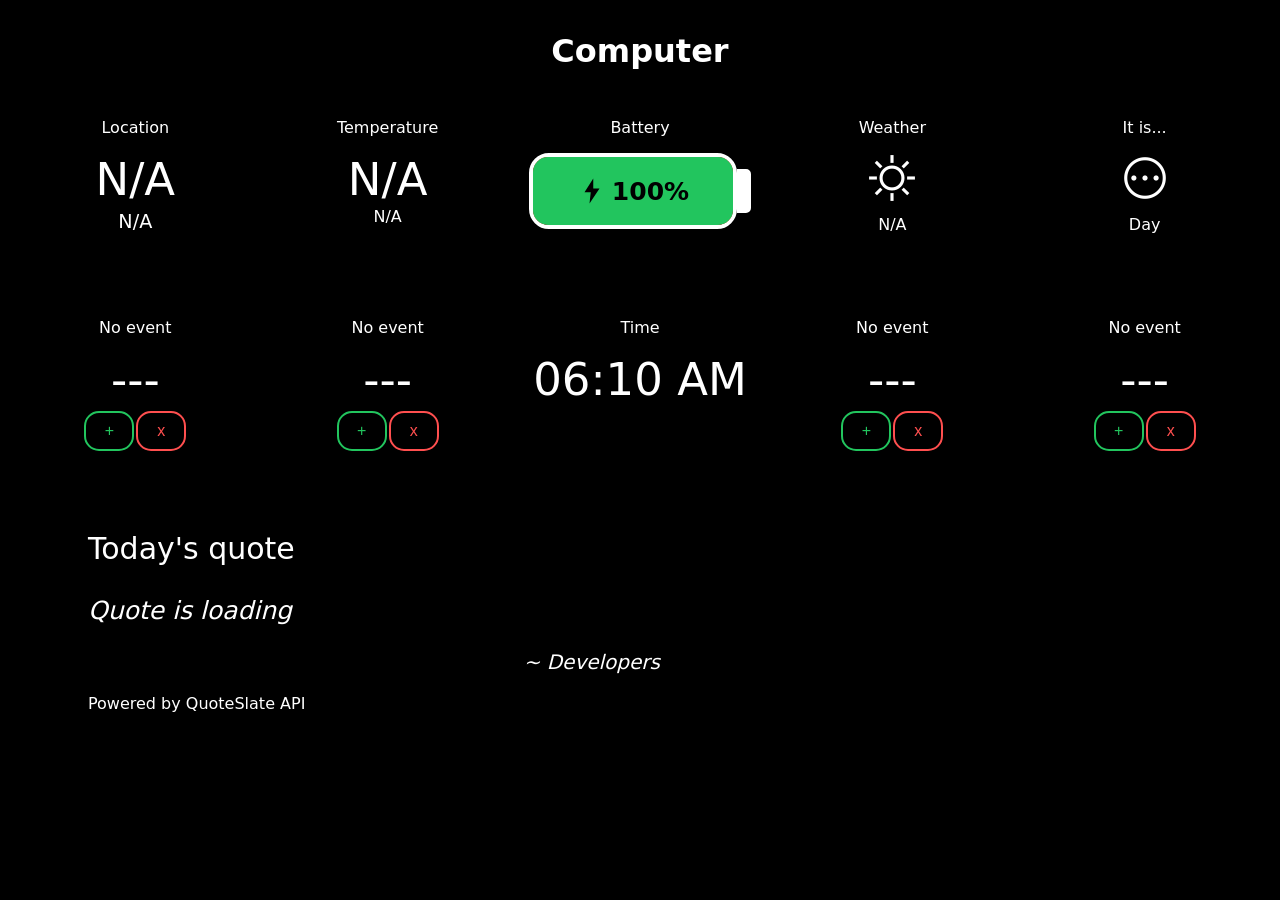
==== index.html @ afea5ca4 "added proper quote system, and bug fixes" ====
<!DOCTYPE html>
<html lang="en">
<head>
    <meta charset="UTF-8">
    <meta name="viewport" content="width=device-width, initial-scale=1.0">
    <title>Thingondesk</title>
    <link rel="stylesheet" href="styles.css">
    <link rel="stylesheet" href="https://fonts.googleapis.com/css2?family=Material+Symbols+Outlined" />
</head>
<body>
    <p id="title">Computer</p>
    <div id="content">
        <div class="row">
            <div class="widget">
                <p class="caption">Location</p>
                <p id="city" class="values">N/A</p>
                <p id="country">N/A</p>
            </div>
            <div class="widget">
                <p class="caption">Temperature</p>
                <p id="temp-c" class="values">N/A</p>
                <p id="temp-f" class="caption">N/A</p>
            </div>
            <div class="widget">
                <p class="caption">Battery</p>
                <div id="battery-wrapper">
                    <div id="battery">
                        <div id="red-battery">
                            <div id="current-battery">
                            </div>
                            <div id="battery-content">
                                <svg width="30" height="30" viewBox="0 0 24 24" fill="black" id="charging-icon">
                                    <path d="M13 2L6 13H11L10 22L18 10H13V2Z"/>
                                </svg>
                                <p id="battery-value" class="value">50%</p>
                            </div>  
                        </div> 
                    </div>
                    <div id="battery-tip"></div>
                </div>
            </div>
            <div class="widget">
                <p class="caption">Weather</p>
                <p id="w-icon" class="values"><span class="material-symbols-outlined" id="weather-icon">sunny</span></p>
                <p id="weather" class="caption">N/A</p>
            </div>
            <div class="widget">
                <p class="caption">It is...</p>
                <p id="t-icon" class="values"><span class="material-symbols-outlined" id="time-icon">pending</span></p>
                <p id="daynight" class="caption">Day</p>
            </div>
        </div>
        <div class="row">
            <div class="widget">
                <p class="caption" id="event-name-1">No event</p>
                <p class="values" id="event-1">---</p>
                <div class="event-buttons">
                    <button class="caption event-button event-add">+</button>
                    <button class="caption event-button event-remove" id="remove-1">x</button>
                </div>
            </div>
            <div class="widget">
                <p class="caption" id="event-name-2">No event</p>
                <p class="values" id="event-2">---</p>
                <div class="event-buttons">
                    <button class="caption event-button event-add">+</button>
                    <button class="caption event-button event-remove" id="remove-2">x</button>
                </div>
            </div>
            <div class="widget">
                <p class="caption">Time</p>
                <p class="values" id="clock"></p>
            </div>
            <div class="widget">
                <p class="caption" id="event-name-3">No event</p>
                <p class="values" id="event-3">---</p>
                <div class="event-buttons">
                    <button class="caption event-button event-add">+</button>
                    <button class="caption event-button event-remove" id="remove-3">x</button>
                </div>
            </div>
            <div class="widget">
                <p class="caption" id="event-name-4">No event</p>
                <p class="values" id="event-4">---</p>
                <div class="event-buttons">
                    <button class="caption event-button event-add">+</button>
                    <button class="caption event-button event-remove" id="remove-4">x</button>
                </div>
            </div>
        </div>
        <div id="row3">
            <div id="left">
                <div id="quotes">
                    <p id="quote-title">Today's quote</p>
                    <p id="quote">Quote is loading</p>
                    <p id="author">~ Developers</p>
                    <p id="caption">Powered by QuoteSlate API</p>
                </div>
            </div>
            <div id="right">

            </div>
        </div>
    </div>
    <div id="overlay">
        <div id="event-div">
            <div id="buttons">
                <button id="close">X</button>
            </div>
            <form id="event-form">
                <label for="name">Enter Event name</label>
                <input type="text" placeholder="Event name..." id="name" name="name">
                <label for="date">Enter Date of Event</label>
                <input type="date" id="date" name="date">
                <input type="submit" value="send" id="send-button">
            </form>
        </div>
    </div> 
    <script src="script.js"></script>
</body>
</html>
---- styles.css ----
body {
    background-color: black;
    color: white;
    font-family: system-ui, -apple-system, BlinkMacSystemFont, 'Segoe UI', Roboto, Oxygen, Ubuntu, Cantarell, 'Open Sans', 'Helvetica Neue', sans-serif;
}
#title {
    text-align: center;
    font-size: xx-large;
    font-weight: bold;
}
.row {
    display: flex;
    flex-direction: row;
    justify-content: space-evenly;
}
.widget {
    display: flex;
    flex-direction: column;
    align-items: center;
    text-align: center;
    margin: 0px;
    width: 250px
}
.caption {
    font-size: medium;
}
#country {
    font-size: larger;
}
.values {
    font-size: 45px;
    margin-bottom: -15px;
    margin-top: 0px;
}
#weather-icon{
    font-size: 50px;
}
#time-icon {
    font-size: 50px;
}
#content {
    display: flex;
    flex-direction: column;
    justify-content: start;
    gap: 50px;
}
#event-countdown {
    margin-bottom: 5px !important;
}
.event-add {
    background-color: black;
    border: 2px solid rgb(34, 197, 94);
    color: rgb(34, 197, 94);
    border-radius: 15px;
    width: 50px;
    height: 40px;
    padding: 2px;
}
.event-remove {
    background-color: black;
    color: rgb(255, 79, 79);
    border: 2px solid rgb(255, 79, 79);
}
.event-button {
    border-radius: 15px;
    width: 50px;
    height: 40px;
    padding: 2px;
}
.event-buttons {
    margin-top: 20px;
    display: flex;
    gap: 2px;
}
#event-div {
    position: absolute;
    top: 50%;
    left: 50%;
    transform: translate(-50%, -50%);
    z-index: 2;
    border: 2px solid white;
    border-radius: 20px;
    background-color: rgba(255, 255, 255, 0.02);
    backdrop-filter: blur(5px);
}
#event-form {
    display: flex;
    flex-direction: column;
    gap: 20px;
    width: 250px;
    margin: 25px 75px 50px 75px;
}
#close {
    background-color: rgb(255, 79, 79);
    border-radius: 100%;
    padding: auto;
    border: none;
    width: 30px;
    height: 30px;
    text-align: center;
    color: white;
}
#buttons {
    display: flex;
    flex-direction: row;
    justify-content: end;
}
#event-form input {
    padding: 7px;
    border-radius: 4px;
    margin: 0px;
    border: none;
    font-family: system-ui, -apple-system, BlinkMacSystemFont, 'Segoe UI', Roboto, Oxygen, Ubuntu, Cantarell, 'Open Sans', 'Helvetica Neue', sans-serif;
}
#event-form label {
    margin: 0px;
}
#battery {
    /*padding-left: 10px;
    padding-right: 10px;
    padding-top: 5px;
    padding-bottom: 5px;*/
    background-color: black;
    width: 200px;
    height: 68px;
    border-radius: 20px;
    display: flex;
    justify-content: center;
    align-items: center;
    border: 4px solid white;
}
#red-battery {
    background-color: rgb(251, 63, 63);
    width: 100%;
    height: 100%;
    border-radius: 15px;
    position: relative;
}
#current-battery {
    height: 100%;
    width: 100%;
    border-radius: 15px;
    background-color: rgb(34, 197, 94);
    color: black;
    font-weight: bold;
    font-size: 25px;
}
#battery-content {
    position: absolute;
    inset: 0;
    display: flex;
    justify-content: center;
    align-items: center;
    gap: 5px;
    color: black;
    font-weight: bold;
    font-size: 25px;
    z-index: 1;
}
#battery-wrapper {
    display: flex;
    flex-direction: row;
    justify-content: center;
    align-items: center;
    gap: -10px;
}
#battery-tip {
    border-top-right-radius: 5px;
    border-bottom-right-radius: 5px;
    border: 2px solid white;
    background-color: white;
    height: 40px;
    width: 10px;
    margin-left: 0px;
}
#overlay {
    position: fixed;
    inset: 0;
}
#row3{
    display: flex;
    flex-direction: row;
    gap: 0px;
    width: 100%;
    height: 300px;
}
#left {
    width: 50%;
    height: 100%;
    padding-left: 80px;
}
#right {
    width: 50%;
    height: 100%;
    padding-right: 40px;
}
#quote-title {
    font-size: 30px;
}
#quote {
    font-style: italic;
    font-size: 25px;
}
#author {
    text-align: right;
    font-size: 20px;
    font-style: italic;
}
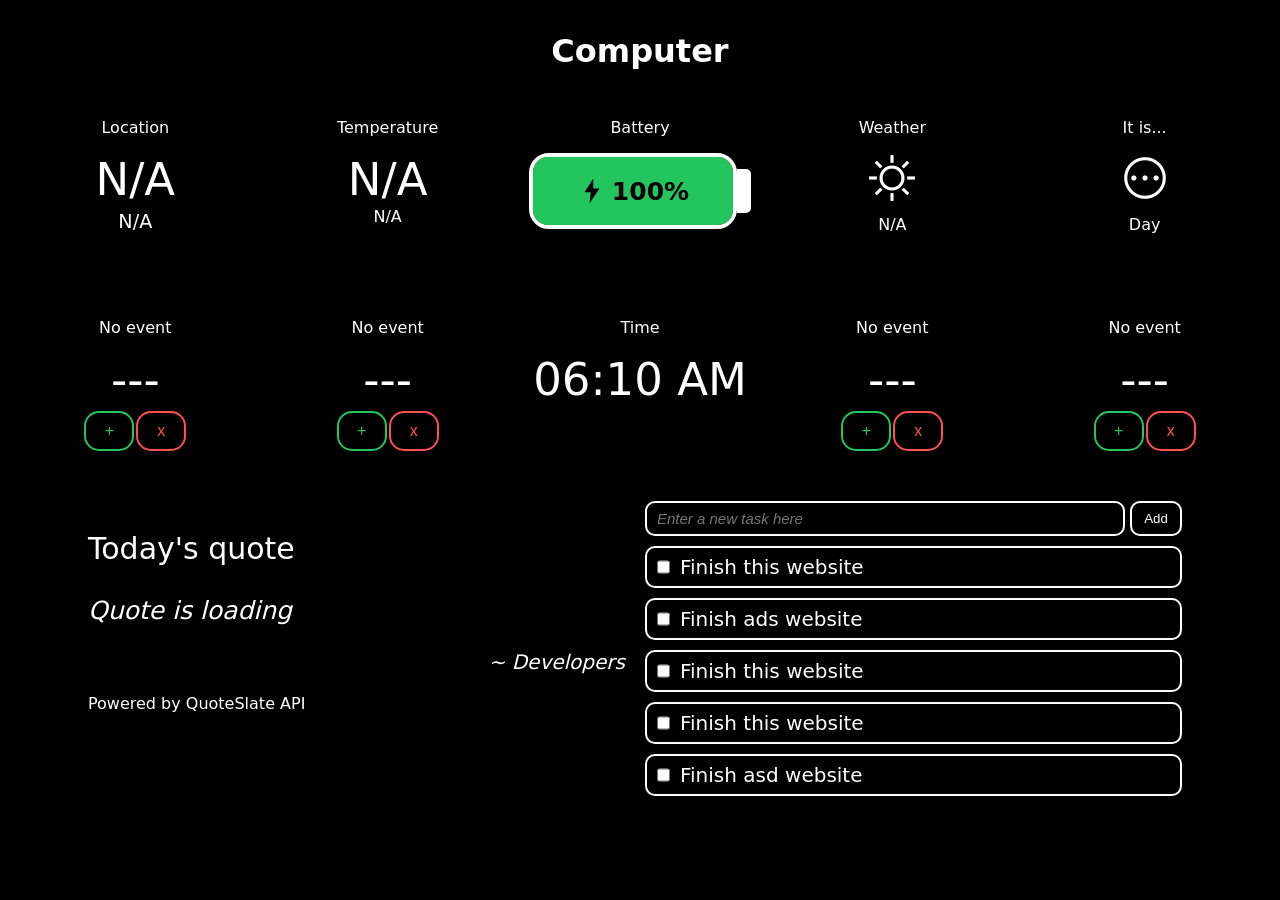
==== commit 9e0689c8: "UI fixes, todolist widget begun" ====
--- a/index.html
+++ b/index.html
@@ -98,7 +98,40 @@
                 </div>
             </div>
             <div id="right">
-
+                <div id="task-inputs">
+                    <input type="text" placeholder="Enter a new task here" name="task-name" id="task-name">
+                    <button type="submit" id="task-add">Add</button>
+                </div>
+                <div id="tasks">
+                    <div class="task">
+                        <input type="checkbox">
+                        <p class="task-title">Finish this website</p>
+                    </div>
+                    <div class="task">
+                        <input type="checkbox">
+                        <p class="task-title">Finish ads website</p>
+                    </div>
+                    <div class="task">
+                        <input type="checkbox">
+                        <p class="task-title">Finish this website</p>
+                    </div>
+                    <div class="task">
+                        <input type="checkbox">
+                        <p class="task-title">Finish this website</p>
+                    </div>
+                    <div class="task">
+                        <input type="checkbox">
+                        <p class="task-title">Finish asd website</p>
+                    </div>
+                    <div class="task">
+                        <input type="checkbox">
+                        <p class="task-title">Finish ads website</p>
+                    </div>
+                    <div class="task">
+                        <input type="checkbox">
+                        <p class="task-title">Finish this website</p>
+                    </div>
+                </div>
             </div>
         </div>
     </div>
@@ -116,6 +149,7 @@
             </form>
         </div>
     </div> 
+    <template></template>
     <script src="script.js"></script>
 </body>
 </html>
--- a/styles.css
+++ b/styles.css
@@ -109,8 +109,17 @@
     padding: 7px;
     border-radius: 4px;
     margin: 0px;
-    border: none;
+    border: 2px solid white;
+    color: white;
+    border-radius: 10px;
     font-family: system-ui, -apple-system, BlinkMacSystemFont, 'Segoe UI', Roboto, Oxygen, Ubuntu, Cantarell, 'Open Sans', 'Helvetica Neue', sans-serif;
+    background-color: rgba(255, 255, 255, 0);
+}
+#event-form input:focus {
+    outline: none;
+}
+#event-form input::placeholder {
+    color: white;
 }
 #event-form label {
     margin: 0px;
@@ -180,7 +189,7 @@
 #row3{
     display: flex;
     flex-direction: row;
-    gap: 0px;
+    gap: 20px;
     width: 100%;
     height: 300px;
 }
@@ -192,7 +201,10 @@
 #right {
     width: 50%;
     height: 100%;
-    padding-right: 40px;
+    padding-right: 10px;
+    overflow-y: scroll;
+    scrollbar-color: white black;
+    margin-right: 80px;
 }
 #quote-title {
     font-size: 30px;
@@ -205,4 +217,68 @@
     text-align: right;
     font-size: 20px;
     font-style: italic;
+}
+#task-inputs {
+    display: flex;
+    gap: 5px;
+    margin-right: 0px;
+}
+#task-name {
+    width: 90%;
+    height: auto;
+    padding-top: 7px;
+    padding-bottom: 7px;
+    padding-left: 10px;
+    padding-right: 10px;
+    background-color: black;
+    border: 2px solid white;
+    color: white;
+    border-radius: 10px;
+    font-size: 15px;
+}
+#task-name::placeholder {
+    font-style: italic;
+}
+#task-name:hover {
+    border: 2px solid white;
+}
+#task-name:focus {
+    border: 2px solid white;
+    outline: none;
+}
+#task-add {
+    background-color: black;
+    color: white;
+    width: 10%;
+    text-align: center;
+    padding-bottom: 7px;
+    padding-top: 7px;
+    padding-left: 10px;
+    padding-right: 10px;
+    border: 2px solid white;
+    border-radius: 10px;
+}
+#tasks {
+    display: flex;
+    flex-direction: column;
+    margin-top: 10px;
+    margin-right: 0px;
+    gap: 10px;
+}
+.task {
+    display: flex;
+    gap: 10px;
+    font-size: 20px;
+    border: 2px solid white;
+    padding-bottom: 7px;
+    padding-top: 7px;
+    padding-left: 10px;
+    padding-right: 10px;
+    border-radius: 10px;
+}
+.task input {
+    margin: 0px;
+}
+.task-title{
+    margin: 0px;
 }
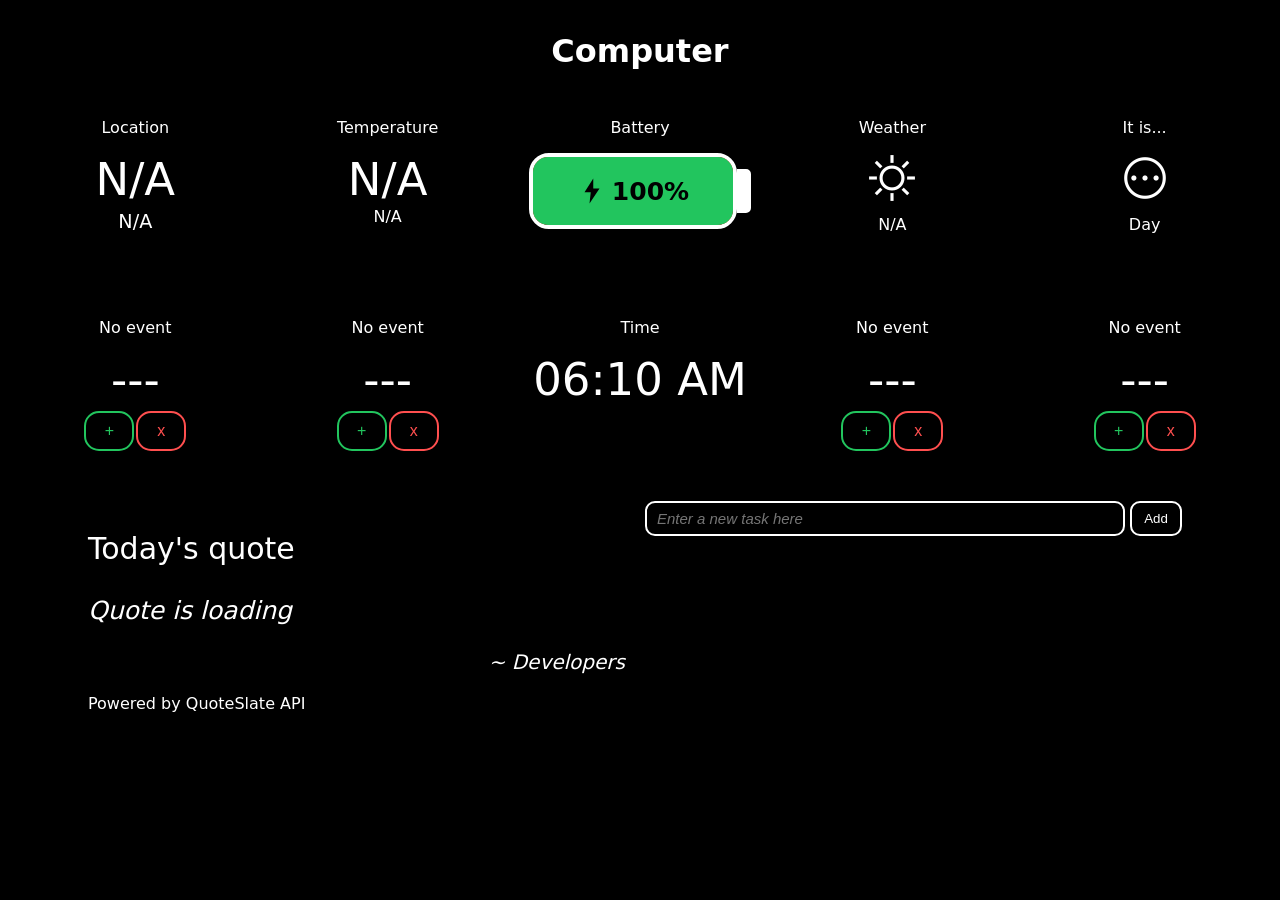
==== commit b47a175e: "todolist system" ====
--- a/index.html
+++ b/index.html
@@ -103,34 +103,6 @@
                     <button type="submit" id="task-add">Add</button>
                 </div>
                 <div id="tasks">
-                    <div class="task">
-                        <input type="checkbox">
-                        <p class="task-title">Finish this website</p>
-                    </div>
-                    <div class="task">
-                        <input type="checkbox">
-                        <p class="task-title">Finish ads website</p>
-                    </div>
-                    <div class="task">
-                        <input type="checkbox">
-                        <p class="task-title">Finish this website</p>
-                    </div>
-                    <div class="task">
-                        <input type="checkbox">
-                        <p class="task-title">Finish this website</p>
-                    </div>
-                    <div class="task">
-                        <input type="checkbox">
-                        <p class="task-title">Finish asd website</p>
-                    </div>
-                    <div class="task">
-                        <input type="checkbox">
-                        <p class="task-title">Finish ads website</p>
-                    </div>
-                    <div class="task">
-                        <input type="checkbox">
-                        <p class="task-title">Finish this website</p>
-                    </div>
                 </div>
             </div>
         </div>
@@ -148,8 +120,18 @@
                 <input type="submit" value="send" id="send-button">
             </form>
         </div>
-    </div> 
-    <template></template>
+    </div>
+    <template id="task-template">
+        <div class="task">
+            <div class="task-left">
+                <input type="checkbox" class="status">
+                <p class="task-title">askjdakjsdhj</p>
+            </div>
+            <div class="task-right">
+                <button class="task-delete">X</button>
+            </div>
+        </div>
+    </template>
     <script src="script.js"></script>
 </body>
 </html>
--- a/styles.css
+++ b/styles.css
@@ -267,7 +267,8 @@
 }
 .task {
     display: flex;
-    gap: 10px;
+    justify-content: space-between;
+    align-items: center;
     font-size: 20px;
     border: 2px solid white;
     padding-bottom: 7px;
@@ -276,9 +277,32 @@
     padding-right: 10px;
     border-radius: 10px;
 }
-.task input {
-    margin: 0px;
+.task-left {
+    display: flex;
+    flex-direction: row;
+    gap: 10px;
+    align-items: center;
+}
+.task-right {
+    margin-top: 0px;
+    padding-top: 0px;
+    display: flex;
+    align-items: center;
+    padding: 2px;
+}
+.task-left input {
+    margin: 0px;
+}
+.task-left input:checked + .task-title {
+    text-decoration: line-through;
+    opacity: 0.7;
 }
 .task-title{
     margin: 0px;
+}
+.task-delete {
+    color: rgb(255, 79, 79);
+    background-color: black;
+    border: 2px solid rgb(255, 79, 79);
+    border-radius: 5px;
 }
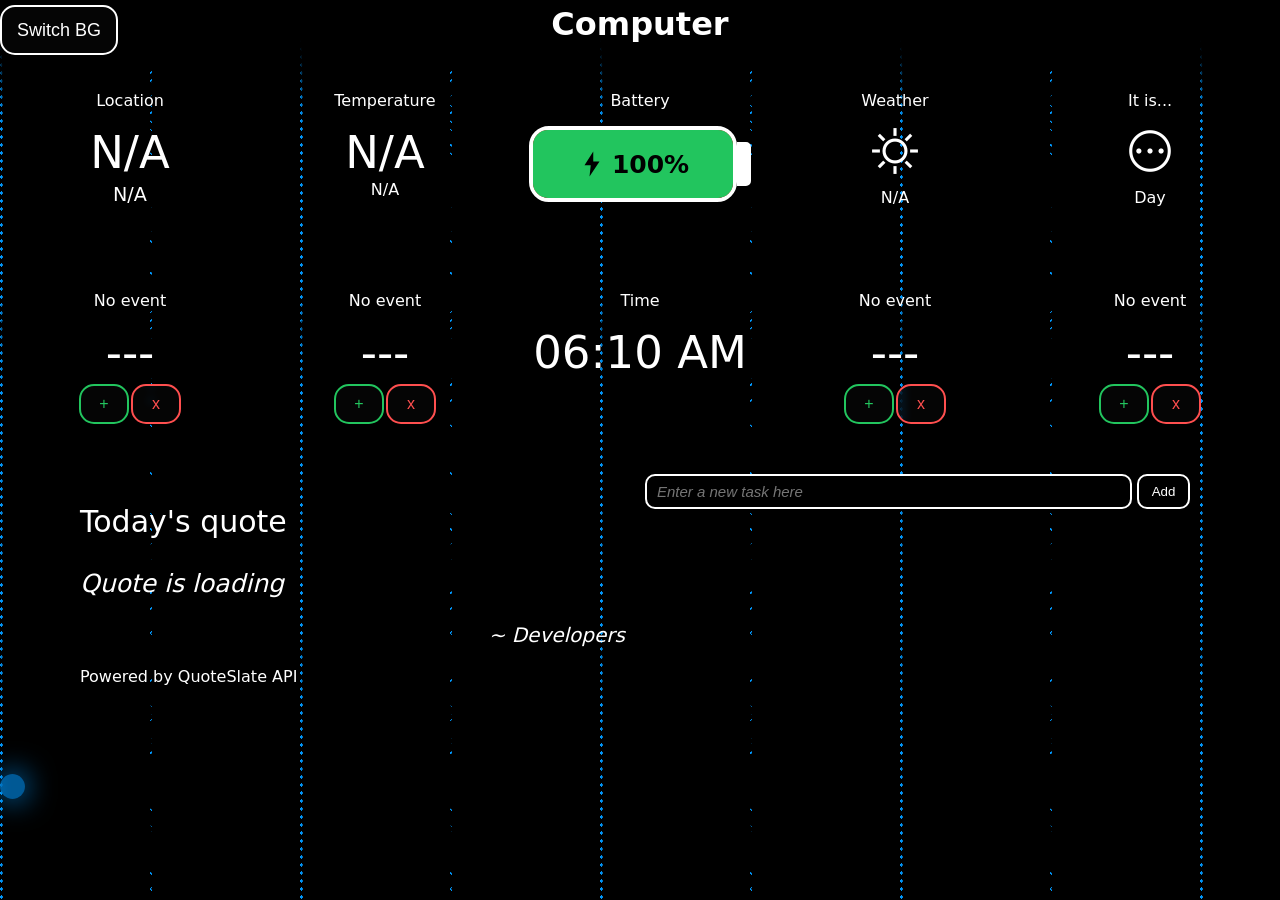
==== commit 8456ad18: "ui overhaul" ====
--- a/index.html
+++ b/index.html
@@ -8,6 +8,9 @@
     <link rel="stylesheet" href="https://fonts.googleapis.com/css2?family=Material+Symbols+Outlined" />
 </head>
 <body>
+    <!-- From Uiverse.io by SelfMadeSystem --> 
+    <div class="container"></div>
+    <button id="switch-bg">Switch BG</button>
     <p id="title">Computer</p>
     <div id="content">
         <div class="row">
@@ -121,6 +124,7 @@
             </form>
         </div>
     </div>
+    <div id="mouse-follower"></div>
     <template id="task-template">
         <div class="task">
             <div class="task-left">
--- a/styles.css
+++ b/styles.css
@@ -1,12 +1,15 @@
 body {
     background-color: black;
     color: white;
+    margin: 0px;
+    overflow: hidden;
     font-family: system-ui, -apple-system, BlinkMacSystemFont, 'Segoe UI', Roboto, Oxygen, Ubuntu, Cantarell, 'Open Sans', 'Helvetica Neue', sans-serif;
 }
 #title {
     text-align: center;
     font-size: xx-large;
     font-weight: bold;
+    margin-top: 5px;
 }
 .row {
     display: flex;
@@ -48,7 +51,8 @@
     margin-bottom: 5px !important;
 }
 .event-add {
-    background-color: black;
+    background-color: rgba(255, 255, 255, 0.02);
+    backdrop-filter: blur(5px);
     border: 2px solid rgb(34, 197, 94);
     color: rgb(34, 197, 94);
     border-radius: 15px;
@@ -57,7 +61,8 @@
     padding: 2px;
 }
 .event-remove {
-    background-color: black;
+    background-color: rgba(255, 255, 255, 0.02);
+    backdrop-filter: blur(5px);
     color: rgb(255, 79, 79);
     border: 2px solid rgb(255, 79, 79);
 }
@@ -203,7 +208,7 @@
     height: 100%;
     padding-right: 10px;
     overflow-y: scroll;
-    scrollbar-color: white black;
+    scrollbar-color: white rgba(255, 255, 255, 0);
     margin-right: 80px;
 }
 #quote-title {
@@ -305,4 +310,424 @@
     background-color: black;
     border: 2px solid rgb(255, 79, 79);
     border-radius: 5px;
+}
+#mouse-follower {
+    background-color: rgba(0, 153, 255, 0.583);
+    backdrop-filter: blur(5px);
+    box-shadow: 0px 0px 30px #09f ;
+    width: 25px;
+    height: 25px;
+    border-radius: 100%;
+    z-index: -1;
+    aspect-ratio: 1;
+    /*
+    left: 50%;
+    top: 50%;
+    transform: translate(-50%, -50%);*/
+    position: fixed;
+    animation: hover 0.5s;
+    animation: hover 1.5s infinite;
+    transform-origin: center;
+}
+@keyframes hover {
+    0% {
+        transform: scale(0.75);
+    }
+    50% {
+        transform: scale(1.25);
+    }
+    100% {
+        transform: scale(0.75);
+    }
+}
+/* From Uiverse.io by SelfMadeSystem */ 
+/*
+More comprehensive version at shenanigans.shoghisimon.ca/collection/css-rain-bg/
+ */
+
+.container::after {
+  content: "";
+  position: absolute;
+  inset: 0;
+  z-index: 1;
+  background-image: radial-gradient(
+    ellipse 1.5px 2px at 1.5px 50%,
+    #0000 0,
+    #0000 90%,
+    #000 100%
+  );
+  background-size: 25px 8px;
+}
+
+.container {
+  position: fixed;
+  width: 100vw;
+  height: 100vh;
+  z-index: -4;
+  --c: #09f;
+  background-color: #000;
+  background-image: radial-gradient(4px 100px at 0px 235px, var(--c), #0000),
+    radial-gradient(4px 100px at 300px 235px, var(--c), #0000),
+    radial-gradient(1.5px 1.5px at 150px 117.5px, var(--c) 100%, #0000 150%),
+    radial-gradient(4px 100px at 0px 252px, var(--c), #0000),
+    radial-gradient(4px 100px at 300px 252px, var(--c), #0000),
+    radial-gradient(1.5px 1.5px at 150px 126px, var(--c) 100%, #0000 150%),
+    radial-gradient(4px 100px at 0px 150px, var(--c), #0000),
+    radial-gradient(4px 100px at 300px 150px, var(--c), #0000),
+    radial-gradient(1.5px 1.5px at 150px 75px, var(--c) 100%, #0000 150%),
+    radial-gradient(4px 100px at 0px 253px, var(--c), #0000),
+    radial-gradient(4px 100px at 300px 253px, var(--c), #0000),
+    radial-gradient(1.5px 1.5px at 150px 126.5px, var(--c) 100%, #0000 150%),
+    radial-gradient(4px 100px at 0px 204px, var(--c), #0000),
+    radial-gradient(4px 100px at 300px 204px, var(--c), #0000),
+    radial-gradient(1.5px 1.5px at 150px 102px, var(--c) 100%, #0000 150%),
+    radial-gradient(4px 100px at 0px 134px, var(--c), #0000),
+    radial-gradient(4px 100px at 300px 134px, var(--c), #0000),
+    radial-gradient(1.5px 1.5px at 150px 67px, var(--c) 100%, #0000 150%),
+    radial-gradient(4px 100px at 0px 179px, var(--c), #0000),
+    radial-gradient(4px 100px at 300px 179px, var(--c), #0000),
+    radial-gradient(1.5px 1.5px at 150px 89.5px, var(--c) 100%, #0000 150%),
+    radial-gradient(4px 100px at 0px 299px, var(--c), #0000),
+    radial-gradient(4px 100px at 300px 299px, var(--c), #0000),
+    radial-gradient(1.5px 1.5px at 150px 149.5px, var(--c) 100%, #0000 150%),
+    radial-gradient(4px 100px at 0px 215px, var(--c), #0000),
+    radial-gradient(4px 100px at 300px 215px, var(--c), #0000),
+    radial-gradient(1.5px 1.5px at 150px 107.5px, var(--c) 100%, #0000 150%),
+    radial-gradient(4px 100px at 0px 281px, var(--c), #0000),
+    radial-gradient(4px 100px at 300px 281px, var(--c), #0000),
+    radial-gradient(1.5px 1.5px at 150px 140.5px, var(--c) 100%, #0000 150%),
+    radial-gradient(4px 100px at 0px 158px, var(--c), #0000),
+    radial-gradient(4px 100px at 300px 158px, var(--c), #0000),
+    radial-gradient(1.5px 1.5px at 150px 79px, var(--c) 100%, #0000 150%),
+    radial-gradient(4px 100px at 0px 210px, var(--c), #0000),
+    radial-gradient(4px 100px at 300px 210px, var(--c), #0000),
+    radial-gradient(1.5px 1.5px at 150px 105px, var(--c) 100%, #0000 150%);
+  background-size:
+    300px 235px,
+    300px 235px,
+    300px 235px,
+    300px 252px,
+    300px 252px,
+    300px 252px,
+    300px 150px,
+    300px 150px,
+    300px 150px,
+    300px 253px,
+    300px 253px,
+    300px 253px,
+    300px 204px,
+    300px 204px,
+    300px 204px,
+    300px 134px,
+    300px 134px,
+    300px 134px,
+    300px 179px,
+    300px 179px,
+    300px 179px,
+    300px 299px,
+    300px 299px,
+    300px 299px,
+    300px 215px,
+    300px 215px,
+    300px 215px,
+    300px 281px,
+    300px 281px,
+    300px 281px,
+    300px 158px,
+    300px 158px,
+    300px 158px,
+    300px 210px,
+    300px 210px,
+    300px 210px;
+  animation: hi 150s linear infinite;
+}
+
+@keyframes hi {
+  0% {
+    background-position:
+      0px 220px,
+      3px 220px,
+      151.5px 337.5px,
+      25px 24px,
+      28px 24px,
+      176.5px 150px,
+      50px 16px,
+      53px 16px,
+      201.5px 91px,
+      75px 224px,
+      78px 224px,
+      226.5px 350.5px,
+      100px 19px,
+      103px 19px,
+      251.5px 121px,
+      125px 120px,
+      128px 120px,
+      276.5px 187px,
+      150px 31px,
+      153px 31px,
+      301.5px 120.5px,
+      175px 235px,
+      178px 235px,
+      326.5px 384.5px,
+      200px 121px,
+      203px 121px,
+      351.5px 228.5px,
+      225px 224px,
+      228px 224px,
+      376.5px 364.5px,
+      250px 26px,
+      253px 26px,
+      401.5px 105px,
+      275px 75px,
+      278px 75px,
+      426.5px 180px;
+  }
+
+  to {
+    background-position:
+      0px 6800px,
+      3px 6800px,
+      151.5px 6917.5px,
+      25px 13632px,
+      28px 13632px,
+      176.5px 13758px,
+      50px 5416px,
+      53px 5416px,
+      201.5px 5491px,
+      75px 17175px,
+      78px 17175px,
+      226.5px 17301.5px,
+      100px 5119px,
+      103px 5119px,
+      251.5px 5221px,
+      125px 8428px,
+      128px 8428px,
+      276.5px 8495px,
+      150px 9876px,
+      153px 9876px,
+      301.5px 9965.5px,
+      175px 13391px,
+      178px 13391px,
+      326.5px 13540.5px,
+      200px 14741px,
+      203px 14741px,
+      351.5px 14848.5px,
+      225px 18770px,
+      228px 18770px,
+      376.5px 18910.5px,
+      250px 5082px,
+      253px 5082px,
+      401.5px 5161px,
+      275px 6375px,
+      278px 6375px,
+      426.5px 6480px;
+  }
+}
+
+/* From Uiverse.io by marsella_3472 */ 
+/*
+More comprehensive version at shenanigans.shoghisimon.ca/collection/css
+ */
+
+/* From Uiverse.io by SelfMadeSystem */ 
+/*
+More comprehensive version at shenanigans.shoghisimon.ca/collection/css-rain-bg/
+ */
+
+.container-2::after {
+  content: "";
+  position: absolute;
+  inset: 0;
+  z-index: -4;
+  backdrop-filter: blur(1em) brightness(6);
+  background-image: radial-gradient(
+    circle at 50% 50%,
+    #0000 0,
+    #0000 2px,
+    hsl(0 0 4%) 2px
+  );
+  background-size: 8px 8px;
+}
+
+.container-2 {
+  position: fixed;
+  inset: 0;
+  width: 100vw;
+  height: 100vh;
+  z-index: -4;
+  --c: #09f;
+  background-color: #000;
+  background-image: radial-gradient(4px 100px at 0px 235px, var(--c), #0000),
+    radial-gradient(4px 100px at 300px 235px, var(--c), #0000),
+    radial-gradient(1.5px 1.5px at 150px 117.5px, var(--c) 100%, #0000 150%),
+    radial-gradient(4px 100px at 0px 252px, var(--c), #0000),
+    radial-gradient(4px 100px at 300px 252px, var(--c), #0000),
+    radial-gradient(1.5px 1.5px at 150px 126px, var(--c) 100%, #0000 150%),
+    radial-gradient(4px 100px at 0px 150px, var(--c), #0000),
+    radial-gradient(4px 100px at 300px 150px, var(--c), #0000),
+    radial-gradient(1.5px 1.5px at 150px 75px, var(--c) 100%, #0000 150%),
+    radial-gradient(4px 100px at 0px 253px, var(--c), #0000),
+    radial-gradient(4px 100px at 300px 253px, var(--c), #0000),
+    radial-gradient(1.5px 1.5px at 150px 126.5px, var(--c) 100%, #0000 150%),
+    radial-gradient(4px 100px at 0px 204px, var(--c), #0000),
+    radial-gradient(4px 100px at 300px 204px, var(--c), #0000),
+    radial-gradient(1.5px 1.5px at 150px 102px, var(--c) 100%, #0000 150%),
+    radial-gradient(4px 100px at 0px 134px, var(--c), #0000),
+    radial-gradient(4px 100px at 300px 134px, var(--c), #0000),
+    radial-gradient(1.5px 1.5px at 150px 67px, var(--c) 100%, #0000 150%),
+    radial-gradient(4px 100px at 0px 179px, var(--c), #0000),
+    radial-gradient(4px 100px at 300px 179px, var(--c), #0000),
+    radial-gradient(1.5px 1.5px at 150px 89.5px, var(--c) 100%, #0000 150%),
+    radial-gradient(4px 100px at 0px 299px, var(--c), #0000),
+    radial-gradient(4px 100px at 300px 299px, var(--c), #0000),
+    radial-gradient(1.5px 1.5px at 150px 149.5px, var(--c) 100%, #0000 150%),
+    radial-gradient(4px 100px at 0px 215px, var(--c), #0000),
+    radial-gradient(4px 100px at 300px 215px, var(--c), #0000),
+    radial-gradient(1.5px 1.5px at 150px 107.5px, var(--c) 100%, #0000 150%),
+    radial-gradient(4px 100px at 0px 281px, var(--c), #0000),
+    radial-gradient(4px 100px at 300px 281px, var(--c), #0000),
+    radial-gradient(1.5px 1.5px at 150px 140.5px, var(--c) 100%, #0000 150%),
+    radial-gradient(4px 100px at 0px 158px, var(--c), #0000),
+    radial-gradient(4px 100px at 300px 158px, var(--c), #0000),
+    radial-gradient(1.5px 1.5px at 150px 79px, var(--c) 100%, #0000 150%),
+    radial-gradient(4px 100px at 0px 210px, var(--c), #0000),
+    radial-gradient(4px 100px at 300px 210px, var(--c), #0000),
+    radial-gradient(1.5px 1.5px at 150px 105px, var(--c) 100%, #0000 150%);
+  background-size:
+    300px 235px,
+    300px 235px,
+    300px 235px,
+    300px 252px,
+    300px 252px,
+    300px 252px,
+    300px 150px,
+    300px 150px,
+    300px 150px,
+    300px 253px,
+    300px 253px,
+    300px 253px,
+    300px 204px,
+    300px 204px,
+    300px 204px,
+    300px 134px,
+    300px 134px,
+    300px 134px,
+    300px 179px,
+    300px 179px,
+    300px 179px,
+    300px 299px,
+    300px 299px,
+    300px 299px,
+    300px 215px,
+    300px 215px,
+    300px 215px,
+    300px 281px,
+    300px 281px,
+    300px 281px,
+    300px 158px,
+    300px 158px,
+    300px 158px,
+    300px 210px,
+    300px 210px,
+    300px 210px;
+  animation: hi-2 150s linear infinite;
+}
+
+@keyframes hi-2 {
+  0% {
+    background-position:
+      0px 220px,
+      3px 220px,
+      151.5px 337.5px,
+      25px 24px,
+      28px 24px,
+      176.5px 150px,
+      50px 16px,
+      53px 16px,
+      201.5px 91px,
+      75px 224px,
+      78px 224px,
+      226.5px 350.5px,
+      100px 19px,
+      103px 19px,
+      251.5px 121px,
+      125px 120px,
+      128px 120px,
+      276.5px 187px,
+      150px 31px,
+      153px 31px,
+      301.5px 120.5px,
+      175px 235px,
+      178px 235px,
+      326.5px 384.5px,
+      200px 121px,
+      203px 121px,
+      351.5px 228.5px,
+      225px 224px,
+      228px 224px,
+      376.5px 364.5px,
+      250px 26px,
+      253px 26px,
+      401.5px 105px,
+      275px 75px,
+      278px 75px,
+      426.5px 180px;
+  }
+
+  to {
+    background-position:
+      0px 6800px,
+      3px 6800px,
+      151.5px 6917.5px,
+      25px 13632px,
+      28px 13632px,
+      176.5px 13758px,
+      50px 5416px,
+      53px 5416px,
+      201.5px 5491px,
+      75px 17175px,
+      78px 17175px,
+      226.5px 17301.5px,
+      100px 5119px,
+      103px 5119px,
+      251.5px 5221px,
+      125px 8428px,
+      128px 8428px,
+      276.5px 8495px,
+      150px 9876px,
+      153px 9876px,
+      301.5px 9965.5px,
+      175px 13391px,
+      178px 13391px,
+      326.5px 13540.5px,
+      200px 14741px,
+      203px 14741px,
+      351.5px 14848.5px,
+      225px 18770px,
+      228px 18770px,
+      376.5px 18910.5px,
+      250px 5082px,
+      253px 5082px,
+      401.5px 5161px,
+      275px 6375px,
+      278px 6375px,
+      426.5px 6480px;
+  }
+}
+
+#switch-bg {
+    position: fixed;
+    z-index: 50;
+    width: auto;
+    height: 50px;
+    background-color: rgba(255, 255, 255, 0.02);
+    backdrop-filter: blur(5px);
+    padding-left: 15px;
+    padding-right: 15px;
+    padding-top: 5px;
+    padding-bottom: 5px;
+    font-size: large;
+    color: white;
+    border: 2px solid white;
+    border-radius: 15px;
 }
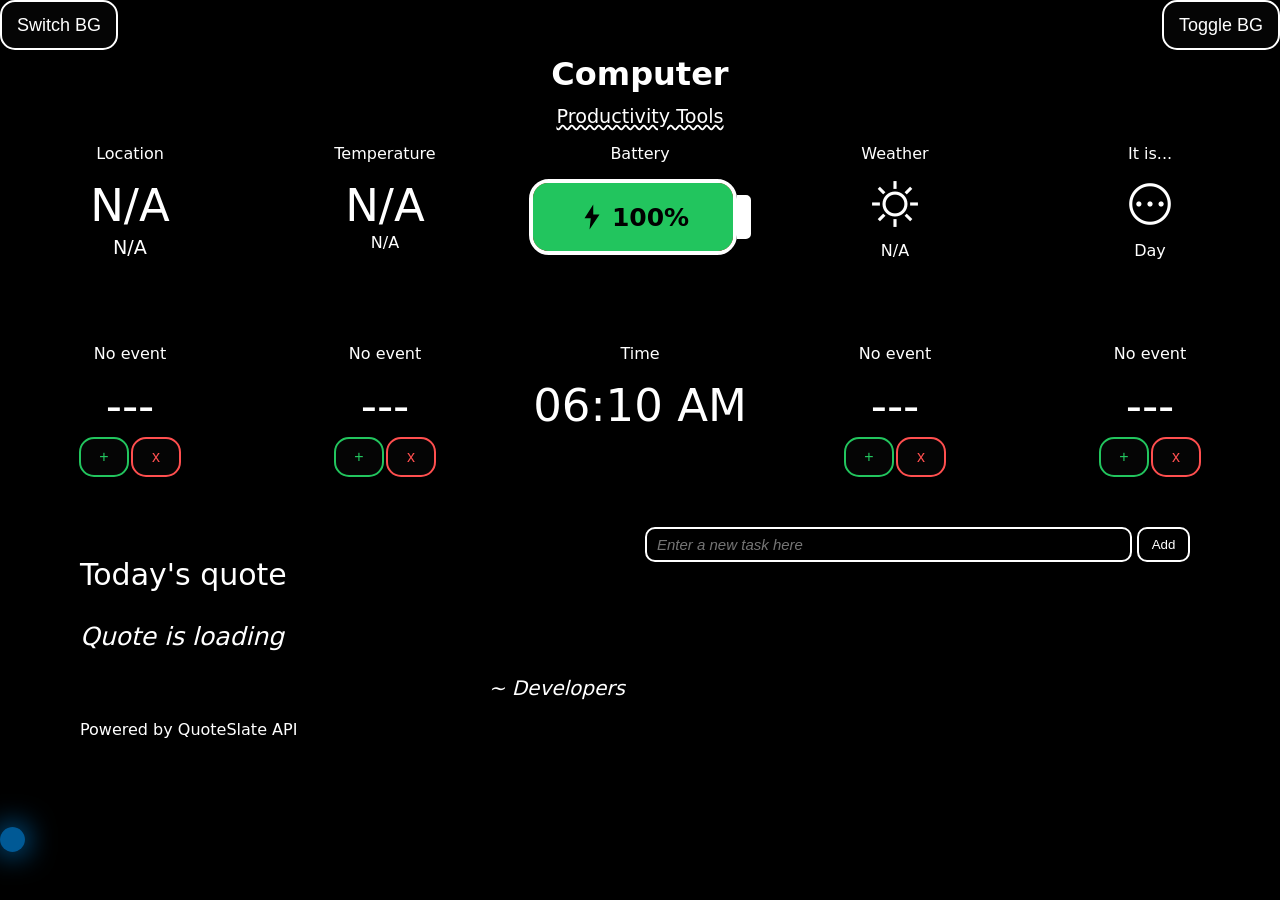
==== commit 351e26e2: "bug fixes 1" ====
--- a/index.html
+++ b/index.html
@@ -9,9 +9,15 @@
 </head>
 <body>
     <!-- From Uiverse.io by SelfMadeSystem --> 
-    <div class="container"></div>
-    <button id="switch-bg">Switch BG</button>
+    <div class="container" id="bg"></div>
+    <div id="top-buttons">
+        <button id="switch-bg">Switch BG</button>
+        <button id="turn-off">Toggle BG</button>
+    </div>
     <p id="title">Computer</p>
+    <div id="nav">
+        <a href="/pages/productivity.html" class="link">Productivity Tools</a>
+    </div>
     <div id="content">
         <div class="row">
             <div class="widget">
--- a/styles.css
+++ b/styles.css
@@ -4,6 +4,7 @@
     margin: 0px;
     overflow: hidden;
     font-family: system-ui, -apple-system, BlinkMacSystemFont, 'Segoe UI', Roboto, Oxygen, Ubuntu, Cantarell, 'Open Sans', 'Helvetica Neue', sans-serif;
+    overflow-y: scroll;
 }
 #title {
     text-align: center;
@@ -262,6 +263,13 @@
     padding-right: 10px;
     border: 2px solid white;
     border-radius: 10px;
+}
+@media (max-width: 1000px) {
+    #task-add {
+        padding-left: 0px;
+        font-size: 10px;
+        padding-right: 0px;
+    }
 }
 #tasks {
     display: flex;
@@ -716,7 +724,7 @@
 }
 
 #switch-bg {
-    position: fixed;
+    position: relative;
     z-index: 50;
     width: auto;
     height: 50px;
@@ -730,4 +738,39 @@
     color: white;
     border: 2px solid white;
     border-radius: 15px;
+}
+#turn-off{
+    position: relative;
+    z-index: 50;
+    width: auto;
+    height: 50px;
+    background-color: rgba(255, 255, 255, 0.02);
+    backdrop-filter: blur(5px);
+    padding-left: 15px;
+    padding-right: 15px;
+    padding-top: 5px;
+    padding-bottom: 5px;
+    font-size: large;
+    color: white;
+    border: 2px solid white;
+    border-radius: 15px;
+}
+#top-buttons {
+    display: flex;
+    flex-direction: row;
+    gap: 10px;
+    width: auto;
+    justify-content: space-between;
+}
+.link {
+    text-align: center;
+    font-size: larger;
+    color: white;
+    text-decoration: underline wavy;
+    margin-top: -20px;
+}
+#nav {
+    display: flex;
+    justify-content: center;
+    align-items: center;
 }
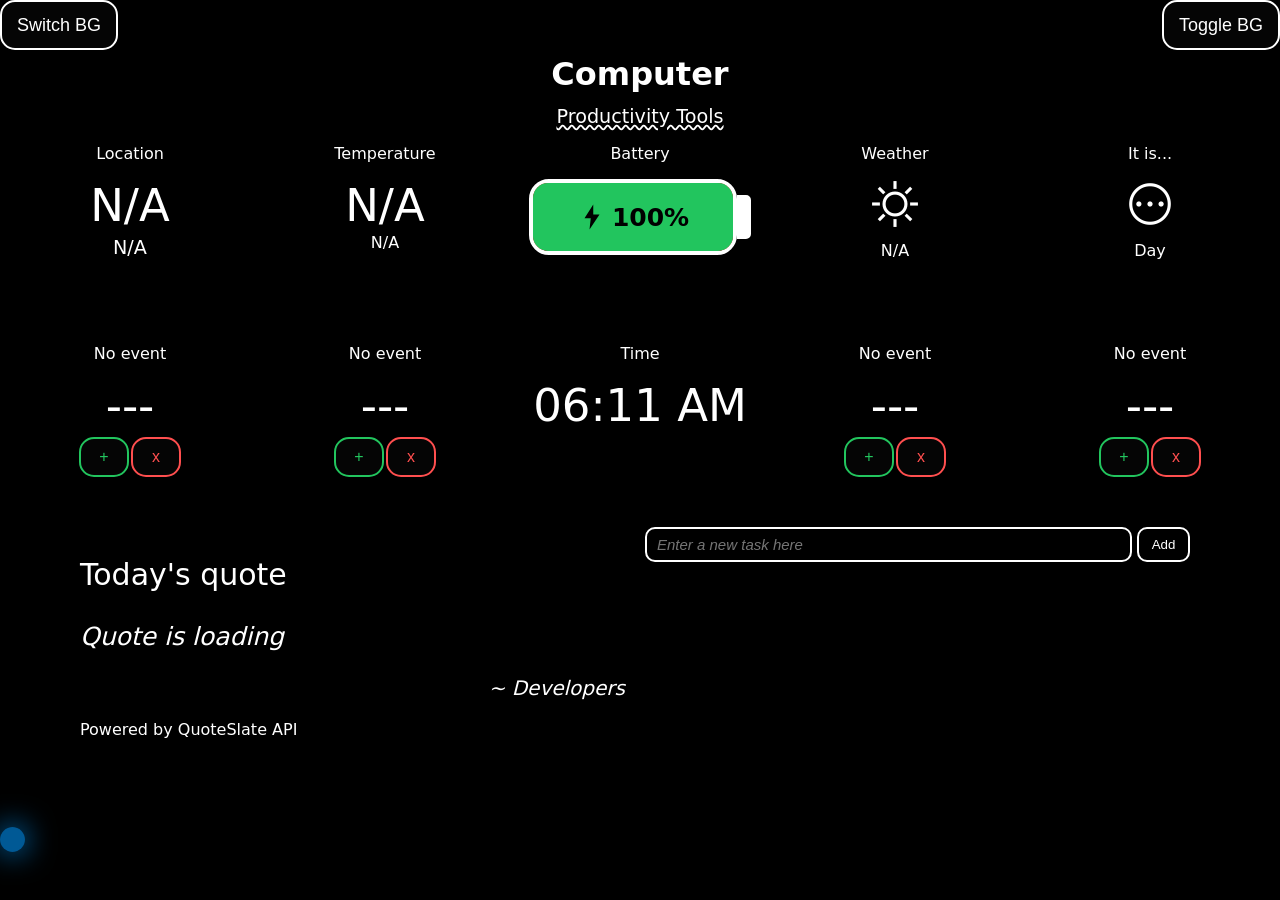
==== commit 00d7c065: "bug fixes and background prefernce storing" ====
--- a/index.html
+++ b/index.html
@@ -1,147 +1,147 @@
-<!DOCTYPE html>
-<html lang="en">
-<head>
-    <meta charset="UTF-8">
-    <meta name="viewport" content="width=device-width, initial-scale=1.0">
-    <title>Thingondesk</title>
-    <link rel="stylesheet" href="styles.css">
-    <link rel="stylesheet" href="https://fonts.googleapis.com/css2?family=Material+Symbols+Outlined" />
-</head>
-<body>
-    <!-- From Uiverse.io by SelfMadeSystem --> 
-    <div class="container" id="bg"></div>
-    <div id="top-buttons">
-        <button id="switch-bg">Switch BG</button>
-        <button id="turn-off">Toggle BG</button>
-    </div>
-    <p id="title">Computer</p>
-    <div id="nav">
-        <a href="/pages/productivity.html" class="link">Productivity Tools</a>
-    </div>
-    <div id="content">
-        <div class="row">
-            <div class="widget">
-                <p class="caption">Location</p>
-                <p id="city" class="values">N/A</p>
-                <p id="country">N/A</p>
-            </div>
-            <div class="widget">
-                <p class="caption">Temperature</p>
-                <p id="temp-c" class="values">N/A</p>
-                <p id="temp-f" class="caption">N/A</p>
-            </div>
-            <div class="widget">
-                <p class="caption">Battery</p>
-                <div id="battery-wrapper">
-                    <div id="battery">
-                        <div id="red-battery">
-                            <div id="current-battery">
-                            </div>
-                            <div id="battery-content">
-                                <svg width="30" height="30" viewBox="0 0 24 24" fill="black" id="charging-icon">
-                                    <path d="M13 2L6 13H11L10 22L18 10H13V2Z"/>
-                                </svg>
-                                <p id="battery-value" class="value">50%</p>
-                            </div>  
-                        </div> 
+    <!DOCTYPE html>
+    <html lang="en">
+    <head>
+        <meta charset="UTF-8">
+        <meta name="viewport" content="width=device-width, initial-scale=1.0">
+        <title>Thingondesk</title>
+        <link rel="stylesheet" href="styles.css">
+        <link rel="stylesheet" href="https://fonts.googleapis.com/css2?family=Material+Symbols+Outlined" />
+    </head>
+    <body>
+        <!-- From Uiverse.io by SelfMadeSystem --> 
+        <div class="container" id="bg"></div>
+        <div id="top-buttons">
+            <button id="switch-bg">Switch BG</button>
+            <button id="turn-off">Toggle BG</button>
+        </div>
+        <p id="title">Computer</p>
+        <div id="nav">
+            <a href="/pages/productivity.html" class="link">Productivity Tools</a>
+        </div>
+        <div id="content">
+            <div class="row">
+                <div class="widget">
+                    <p class="caption">Location</p>
+                    <p id="city" class="values">N/A</p>
+                    <p id="country">N/A</p>
+                </div>
+                <div class="widget">
+                    <p class="caption">Temperature</p>
+                    <p id="temp-c" class="values">N/A</p>
+                    <p id="temp-f" class="caption">N/A</p>
+                </div>
+                <div class="widget">
+                    <p class="caption">Battery</p>
+                    <div id="battery-wrapper">
+                        <div id="battery">
+                            <div id="red-battery">
+                                <div id="current-battery">
+                                </div>
+                                <div id="battery-content">
+                                    <svg width="30" height="30" viewBox="0 0 24 24" fill="black" id="charging-icon">
+                                        <path d="M13 2L6 13H11L10 22L18 10H13V2Z"/>
+                                    </svg>
+                                    <p id="battery-value" class="value">50%</p>
+                                </div>  
+                            </div> 
+                        </div>
+                        <div id="battery-tip"></div>
                     </div>
-                    <div id="battery-tip"></div>
+                </div>
+                <div class="widget">
+                    <p class="caption">Weather</p>
+                    <p id="w-icon" class="values"><span class="material-symbols-outlined" id="weather-icon">sunny</span></p>
+                    <p id="weather" class="caption">N/A</p>
+                </div>
+                <div class="widget">
+                    <p class="caption">It is...</p>
+                    <p id="t-icon" class="values"><span class="material-symbols-outlined" id="time-icon">pending</span></p>
+                    <p id="daynight" class="caption">Day</p>
                 </div>
             </div>
-            <div class="widget">
-                <p class="caption">Weather</p>
-                <p id="w-icon" class="values"><span class="material-symbols-outlined" id="weather-icon">sunny</span></p>
-                <p id="weather" class="caption">N/A</p>
-            </div>
-            <div class="widget">
-                <p class="caption">It is...</p>
-                <p id="t-icon" class="values"><span class="material-symbols-outlined" id="time-icon">pending</span></p>
-                <p id="daynight" class="caption">Day</p>
-            </div>
-        </div>
-        <div class="row">
-            <div class="widget">
-                <p class="caption" id="event-name-1">No event</p>
-                <p class="values" id="event-1">---</p>
-                <div class="event-buttons">
-                    <button class="caption event-button event-add">+</button>
-                    <button class="caption event-button event-remove" id="remove-1">x</button>
+            <div class="row">
+                <div class="widget">
+                    <p class="caption" id="event-name-1">No event</p>
+                    <p class="values" id="event-1">---</p>
+                    <div class="event-buttons">
+                        <button class="caption event-button event-add">+</button>
+                        <button class="caption event-button event-remove" id="remove-1">x</button>
+                    </div>
+                </div>
+                <div class="widget">
+                    <p class="caption" id="event-name-2">No event</p>
+                    <p class="values" id="event-2">---</p>
+                    <div class="event-buttons">
+                        <button class="caption event-button event-add">+</button>
+                        <button class="caption event-button event-remove" id="remove-2">x</button>
+                    </div>
+                </div>
+                <div class="widget">
+                    <p class="caption">Time</p>
+                    <p class="values" id="clock"></p>
+                </div>
+                <div class="widget">
+                    <p class="caption" id="event-name-3">No event</p>
+                    <p class="values" id="event-3">---</p>
+                    <div class="event-buttons">
+                        <button class="caption event-button event-add">+</button>
+                        <button class="caption event-button event-remove" id="remove-3">x</button>
+                    </div>
+                </div>
+                <div class="widget">
+                    <p class="caption" id="event-name-4">No event</p>
+                    <p class="values" id="event-4">---</p>
+                    <div class="event-buttons">
+                        <button class="caption event-button event-add">+</button>
+                        <button class="caption event-button event-remove" id="remove-4">x</button>
+                    </div>
                 </div>
             </div>
-            <div class="widget">
-                <p class="caption" id="event-name-2">No event</p>
-                <p class="values" id="event-2">---</p>
-                <div class="event-buttons">
-                    <button class="caption event-button event-add">+</button>
-                    <button class="caption event-button event-remove" id="remove-2">x</button>
+            <div id="row3">
+                <div id="left">
+                    <div id="quotes">
+                        <p id="quote-title">Today's quote</p>
+                        <p id="quote">Quote is loading</p>
+                        <p id="author">~ Developers</p>
+                        <p id="caption">Powered by QuoteSlate API</p>
+                    </div>
                 </div>
-            </div>
-            <div class="widget">
-                <p class="caption">Time</p>
-                <p class="values" id="clock"></p>
-            </div>
-            <div class="widget">
-                <p class="caption" id="event-name-3">No event</p>
-                <p class="values" id="event-3">---</p>
-                <div class="event-buttons">
-                    <button class="caption event-button event-add">+</button>
-                    <button class="caption event-button event-remove" id="remove-3">x</button>
-                </div>
-            </div>
-            <div class="widget">
-                <p class="caption" id="event-name-4">No event</p>
-                <p class="values" id="event-4">---</p>
-                <div class="event-buttons">
-                    <button class="caption event-button event-add">+</button>
-                    <button class="caption event-button event-remove" id="remove-4">x</button>
+                <div id="right">
+                    <div id="task-inputs">
+                        <input type="text" placeholder="Enter a new task here" name="task-name" id="task-name">
+                        <button type="submit" id="task-add">Add</button>
+                    </div>
+                    <div id="tasks">
+                    </div>
                 </div>
             </div>
         </div>
-        <div id="row3">
-            <div id="left">
-                <div id="quotes">
-                    <p id="quote-title">Today's quote</p>
-                    <p id="quote">Quote is loading</p>
-                    <p id="author">~ Developers</p>
-                    <p id="caption">Powered by QuoteSlate API</p>
+        <div id="overlay">
+            <div id="event-div">
+                <div id="buttons">
+                    <button id="close">X</button>
+                </div>
+                <form id="event-form">
+                    <label for="name">Enter Event name</label>
+                    <input type="text" placeholder="Event name..." id="name" name="name">
+                    <label for="date">Enter Date of Event</label>
+                    <input type="date" id="date" name="date">
+                    <input type="submit" value="send" id="send-button">
+                </form>
+            </div>
+        </div>
+        <div id="mouse-follower"></div>
+        <template id="task-template">
+            <div class="task">
+                <div class="task-left">
+                    <input type="checkbox" class="status">
+                    <p class="task-title">askjdakjsdhj</p>
+                </div>
+                <div class="task-right">
+                    <button class="task-delete">X</button>
                 </div>
             </div>
-            <div id="right">
-                <div id="task-inputs">
-                    <input type="text" placeholder="Enter a new task here" name="task-name" id="task-name">
-                    <button type="submit" id="task-add">Add</button>
-                </div>
-                <div id="tasks">
-                </div>
-            </div>
-        </div>
-    </div>
-    <div id="overlay">
-        <div id="event-div">
-            <div id="buttons">
-                <button id="close">X</button>
-            </div>
-            <form id="event-form">
-                <label for="name">Enter Event name</label>
-                <input type="text" placeholder="Event name..." id="name" name="name">
-                <label for="date">Enter Date of Event</label>
-                <input type="date" id="date" name="date">
-                <input type="submit" value="send" id="send-button">
-            </form>
-        </div>
-    </div>
-    <div id="mouse-follower"></div>
-    <template id="task-template">
-        <div class="task">
-            <div class="task-left">
-                <input type="checkbox" class="status">
-                <p class="task-title">askjdakjsdhj</p>
-            </div>
-            <div class="task-right">
-                <button class="task-delete">X</button>
-            </div>
-        </div>
-    </template>
-    <script src="script.js"></script>
-</body>
-</html>+        </template>
+        <script src="script.js"></script>
+    </body>
+    </html>
--- a/styles.css
+++ b/styles.css
@@ -4,7 +4,11 @@
     margin: 0px;
     overflow: hidden;
     font-family: system-ui, -apple-system, BlinkMacSystemFont, 'Segoe UI', Roboto, Oxygen, Ubuntu, Cantarell, 'Open Sans', 'Helvetica Neue', sans-serif;
-    overflow-y: scroll;
+}
+@media (max-width: 1000px) {
+    body {
+        overflow-y: scroll;
+    }
 }
 #title {
     text-align: center;
@@ -83,7 +87,7 @@
     top: 50%;
     left: 50%;
     transform: translate(-50%, -50%);
-    z-index: 2;
+    z-index: 5;
     border: 2px solid white;
     border-radius: 20px;
     background-color: rgba(255, 255, 255, 0.02);
@@ -120,6 +124,10 @@
     border-radius: 10px;
     font-family: system-ui, -apple-system, BlinkMacSystemFont, 'Segoe UI', Roboto, Oxygen, Ubuntu, Cantarell, 'Open Sans', 'Helvetica Neue', sans-serif;
     background-color: rgba(255, 255, 255, 0);
+}
+#event-form input[type="date"]::-webkit-calendar-picker-indicator {
+    filter: invert(1);
+    cursor: pointer;
 }
 #event-form input:focus {
     outline: none;
@@ -170,7 +178,7 @@
     color: black;
     font-weight: bold;
     font-size: 25px;
-    z-index: 1;
+    z-index: 2;
 }
 #battery-wrapper {
     display: flex;
@@ -191,6 +199,7 @@
 #overlay {
     position: fixed;
     inset: 0;
+    z-index: 100;
 }
 #row3{
     display: flex;
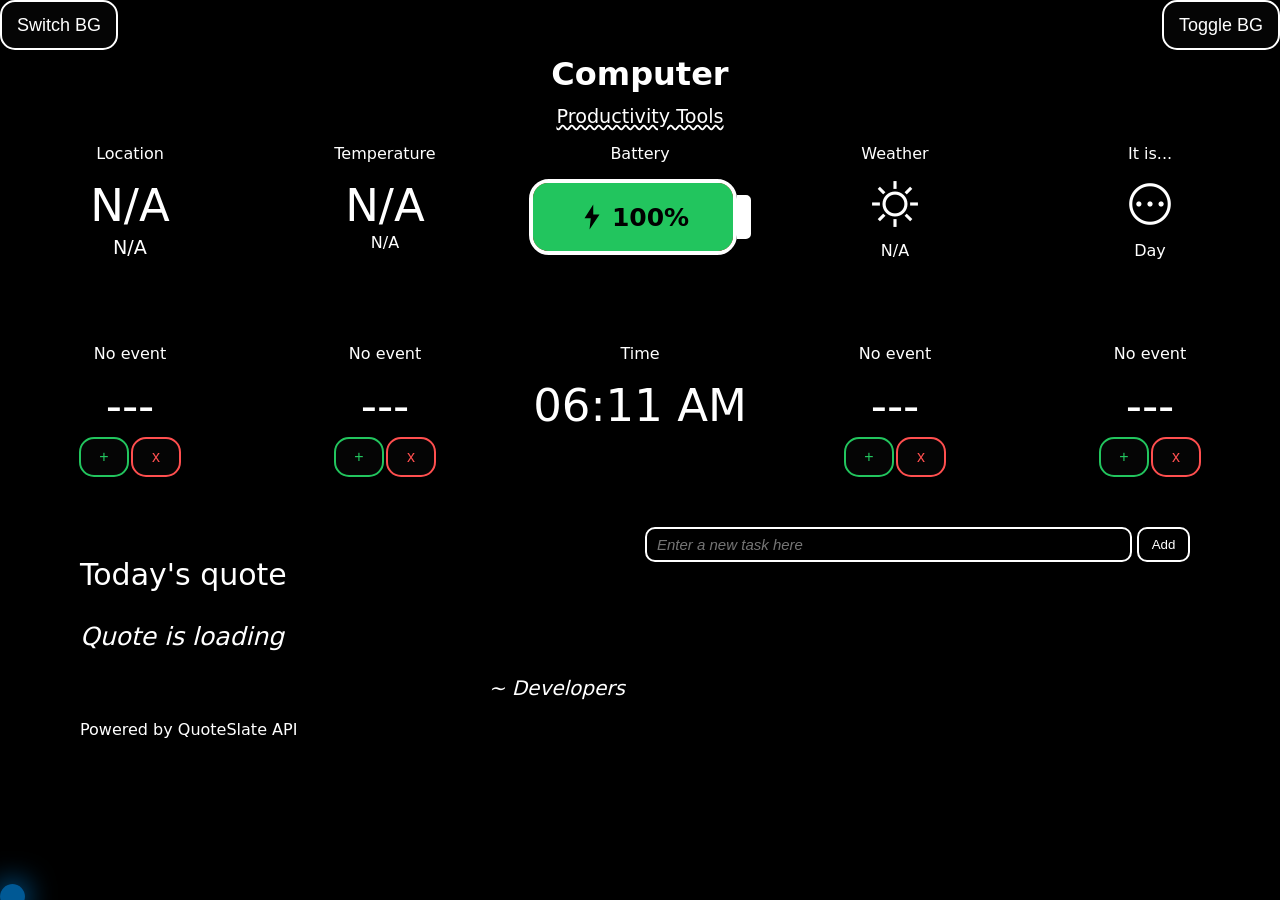
==== commit 927c7ef2: "final UI/UX fixes" ====
--- a/index.html
+++ b/index.html
@@ -130,6 +130,7 @@
                 </form>
             </div>
         </div>
+        <div id="block-overlay">Please switch to a larger screen to access this site. <br><br> This site is not intended for small screens! Sorry for any inconvenience caused!</div>
         <div id="mouse-follower"></div>
         <template id="task-template">
             <div class="task">
--- a/styles.css
+++ b/styles.css
@@ -4,11 +4,6 @@
     margin: 0px;
     overflow: hidden;
     font-family: system-ui, -apple-system, BlinkMacSystemFont, 'Segoe UI', Roboto, Oxygen, Ubuntu, Cantarell, 'Open Sans', 'Helvetica Neue', sans-serif;
-}
-@media (max-width: 1000px) {
-    body {
-        overflow-y: scroll;
-    }
 }
 #title {
     text-align: center;
@@ -114,6 +109,7 @@
     display: flex;
     flex-direction: row;
     justify-content: end;
+    cursor: move;
 }
 #event-form input {
     padding: 7px;
@@ -782,4 +778,31 @@
     display: flex;
     justify-content: center;
     align-items: center;
+}
+#block-overlay {
+    visibility: hidden;
+    box-sizing: border-box;
+}
+@media (max-width: 1024px) {
+    #block-overlay {
+        visibility: visible;
+        display: block;
+        position: fixed;
+        inset: 0;
+        z-index: 9999;
+        background-color: blue;
+        text-align: center;
+        font-size: smaller;
+        font-weight: bold;
+        max-width: 100%;
+        display: flex;
+        justify-content: center;
+        align-items: center;
+        height: 100vh;
+    }
+    html, body {
+        overflow: hidden;
+        width: 100%;
+        height: 100%;
+    }
 }
